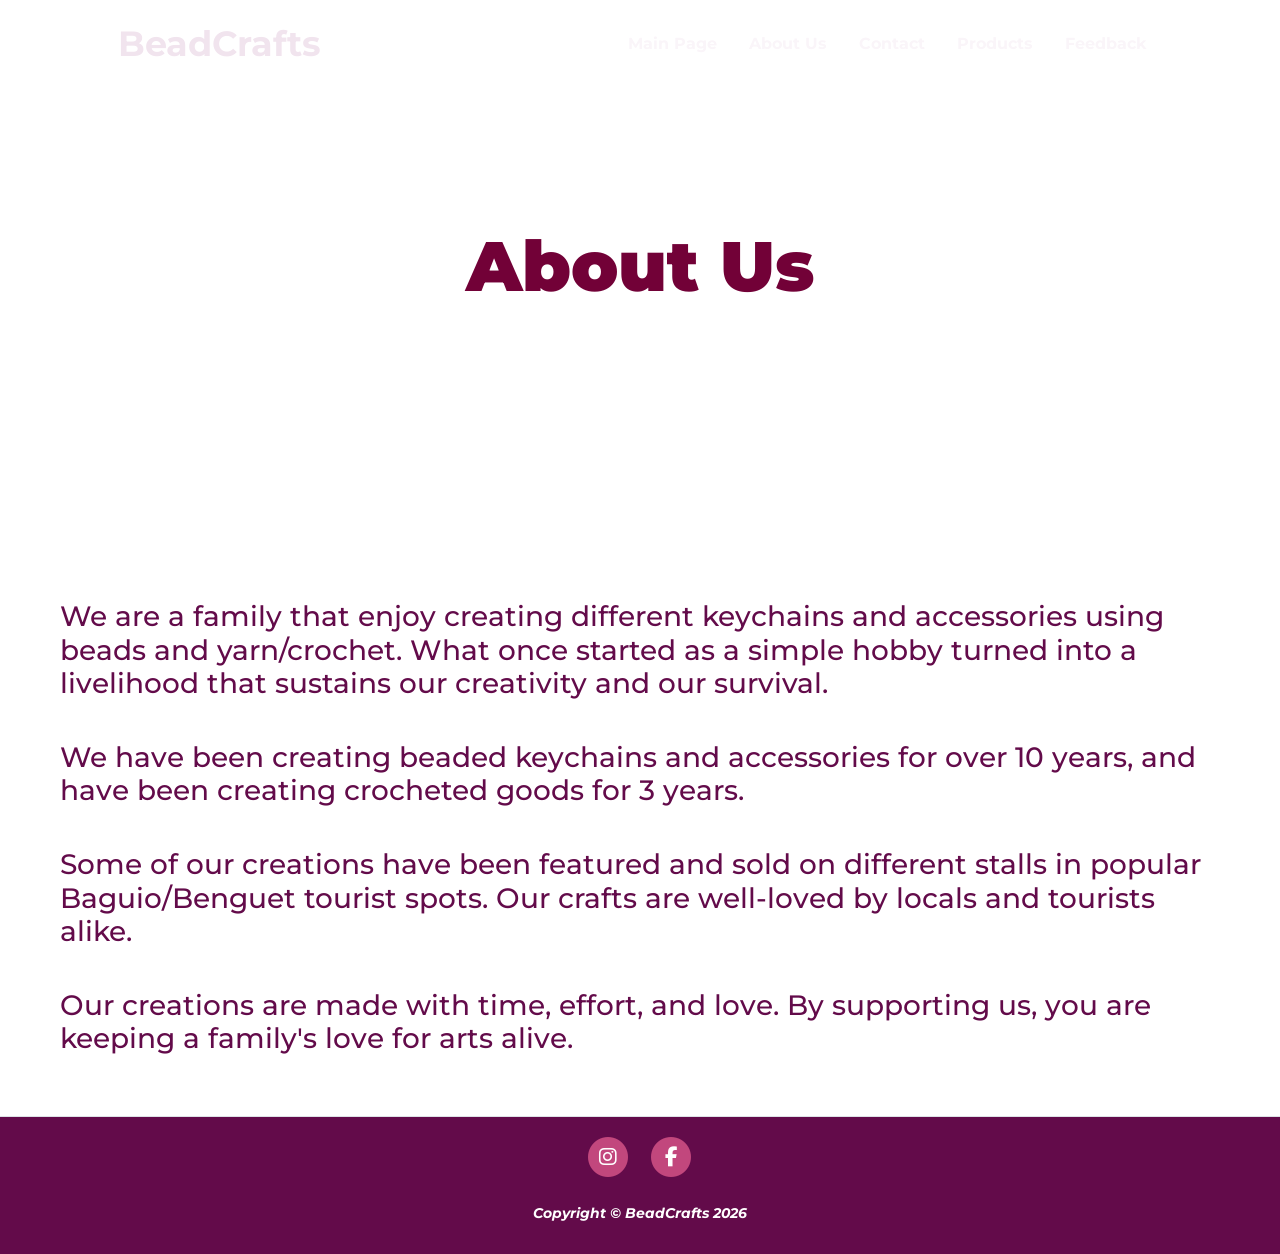
==== about.html @ 56df5bd6 "done nav, footer, about section" ====
<html>
    <head>
        <title> BeadCrafts </title>
        <link href="https://cdn.jsdelivr.net/npm/bootstrap@5.3.3/dist/css/bootstrap.min.css" rel="stylesheet">
        <script src="https://cdn.jsdelivr.net/npm/bootstrap@5.3.3/dist/js/bootstrap.bundle.min.js"></script>
        <link rel="stylesheet" href="styles.css">
        <script src="index.js"></script>

        <link href="https://cdnjs.cloudflare.com/ajax/libs/font-awesome/6.5.1/css/all.min.css" rel="stylesheet">   

        <!--Fonts from Google-->
        <link rel="preconnect" href="https://fonts.googleapis.com">
        <link rel="preconnect" href="https://fonts.gstatic.com" crossorigin>
        <link href="https://fonts.googleapis.com/css2?family=Montserrat:ital,wght@0,100..900;1,100..900&display=swap" rel="stylesheet">
        <link href="https://fonts.googleapis.com   /css?family=Open+Sans:300italic,400italic,600italic,700italic,800italic,400,300,600,700,800" rel="stylesheet" type="text/css" />
    </head>

    <body>
        <nav class="navbar navbar-expand-lg" id="main_nav">
            <div class="container px-4 px-lg-5">
                <a class="navbar-brand me-auto" href="index.html" id="brand">BeadCrafts</a>
                <button class="navbar-toggler" type="button" data-bs-toggle="collapse" 
                        data-bs-target="#navbar_responsive" aria-controls="navbarResponsive" 
                        aria-expanded="false" aria-label="Toggle navigation">
                    Menu
                    <i class="fas fa-bars"></i>
                </button>
                <div class="collapse navbar-collapse" id="navbar_responsive">
                    <ul class="navbar-nav ms-auto py-4 py-lg-0">
                        <li> <a href="index.html" class="nav-link px-lg-3 py-3 py-lg-4"> Main Page </a></li>
                        <li> <a href="about.html" class="nav-link px-lg-3 py-3 py-lg-4"> About Us </a></li>
                        <li> <a href="contact.html" class="nav-link px-lg-3 py-3 py-lg-4"> Contact </a></li>
                        <li> <a href="product.html" class="nav-link px-lg-3 py-3 py-lg-4"> Products </a></li>
                        <li> <a href="reviews.html" class="nav-link px-lg-3 py-3 py-lg-4"> Feedback </a></li>
                    </ul>
                </div>
            </div>
        </nav>

        <header class="masthead" style="background-image: url('download.jpg')">
            <div class="container position-relative px-4 px-lg-5">
                <div class="row gx-4 gx-lg-5 justify-content-center">
                    <div class="col-md-10 col-lg-8 col-xl-7">
                        <div class="site-heading">
                            <h1>About Us</h1>
                        </div>
                    </div>
                </div>
            </div>
        </header>

        <div class="text">
            <h3> We are a family that enjoy creating different keychains and accessories
                 using beads and yarn/crochet. What once started as a simple hobby turned 
                 into a livelihood that sustains our creativity and our survival.
            </h3>

            <h3> We have been creating beaded keychains and accessories for over 10 years, 
                 and have been creating crocheted goods for 3 years. 
            </h3>

            <h3> Some of our creations have been featured and sold on different stalls in 
                 popular Baguio/Benguet tourist spots. Our crafts are well-loved by locals 
                 and tourists alike.
            </h3>

            <h3> Our creations are made with time, effort, and love. By supporting us, you 
                are keeping a family's love for arts alive.
            </h3>
        </div>

        <footer class="border-top">
            <div class="container-fluid">
                <div class="row gx-4 gx-lg-5 justify-content-center">
                    <div class="col-md-10 col-lg-8 col-xl-7">
                        <ul class="list-inline text-center">
                            <li class="list-inline-item">
                                <a href="#!">
                                    <span class="fa-stack fa-lg">
                                        <i class="fas fa-circle fa-stack-2x"></i>
                                        <i class="fab fa-instagram fa-stack-1x fa-inverse"></i>
                                    </span>
                                </a>
                            </li>
                            <li class="list-inline-item">
                                <a href="#!">
                                    <span class="fa-stack fa-lg">
                                        <i class="fas fa-circle fa-stack-2x"></i>
                                        <i class="fab fa-facebook-f fa-stack-1x fa-inverse"></i>
                                    </span>
                                </a>
                            </li>
                        </ul>
                        <div class="small text-center fst-italic">Copyright &copy; BeadCrafts 2026</div>
                    </div>
                </div>
            </div>
        </footer>

    </body>
</html>
---- styles.css ----
#main_nav {
    position: fixed;
    top: 0;
    left: 0;
    right: 0;
    z-index: 1030;
    background-color: transparent;
    border-bottom: none;
}

#main_nav .navbar-brand {
    font-size: 35px;
    margin-top: 5px;
    margin-bottom: 5px;
    color: rgb(241, 228, 238);
}

#main_nav .navbar-toggler {
    color: rgb(245, 236, 243);
}

#main_nav .nav-link {
    color: rgb(250, 245, 249);
}

body {
    font-family: 'Montserrat', Verdana;
    font-weight: bold;
    padding-top: 60px;
    background-color: rgb(255, 255, 255);
}

.masthead {
    min-height: 60vh;
    display: flex;
    align-items: center;
    justify-content: center;
    text-align: center;
    background-size: cover;
    background-position: center;
    background-repeat: no-repeat;
    position: relative;
    margin-top: -60px;
    color: rgb(114, 1, 55);
}

.masthead h1 {
    font-size: 70px;
    font-weight: bolder;
}

.text {
    color: rgb(99, 11, 74);
    margin: 60px;
}

.text h1 {
    font-weight: bolder;
}

.text h3 {
    margin-bottom: 40px;
}

footer .fa-stack-2x {
    color: rgb(194, 71, 125);
}

footer .container-fluid {
    background-color: rgb(99, 11, 74);
    margin: 0px;
    padding: 20px;
}

footer .small {
    color: white;
    padding: 10px;
}
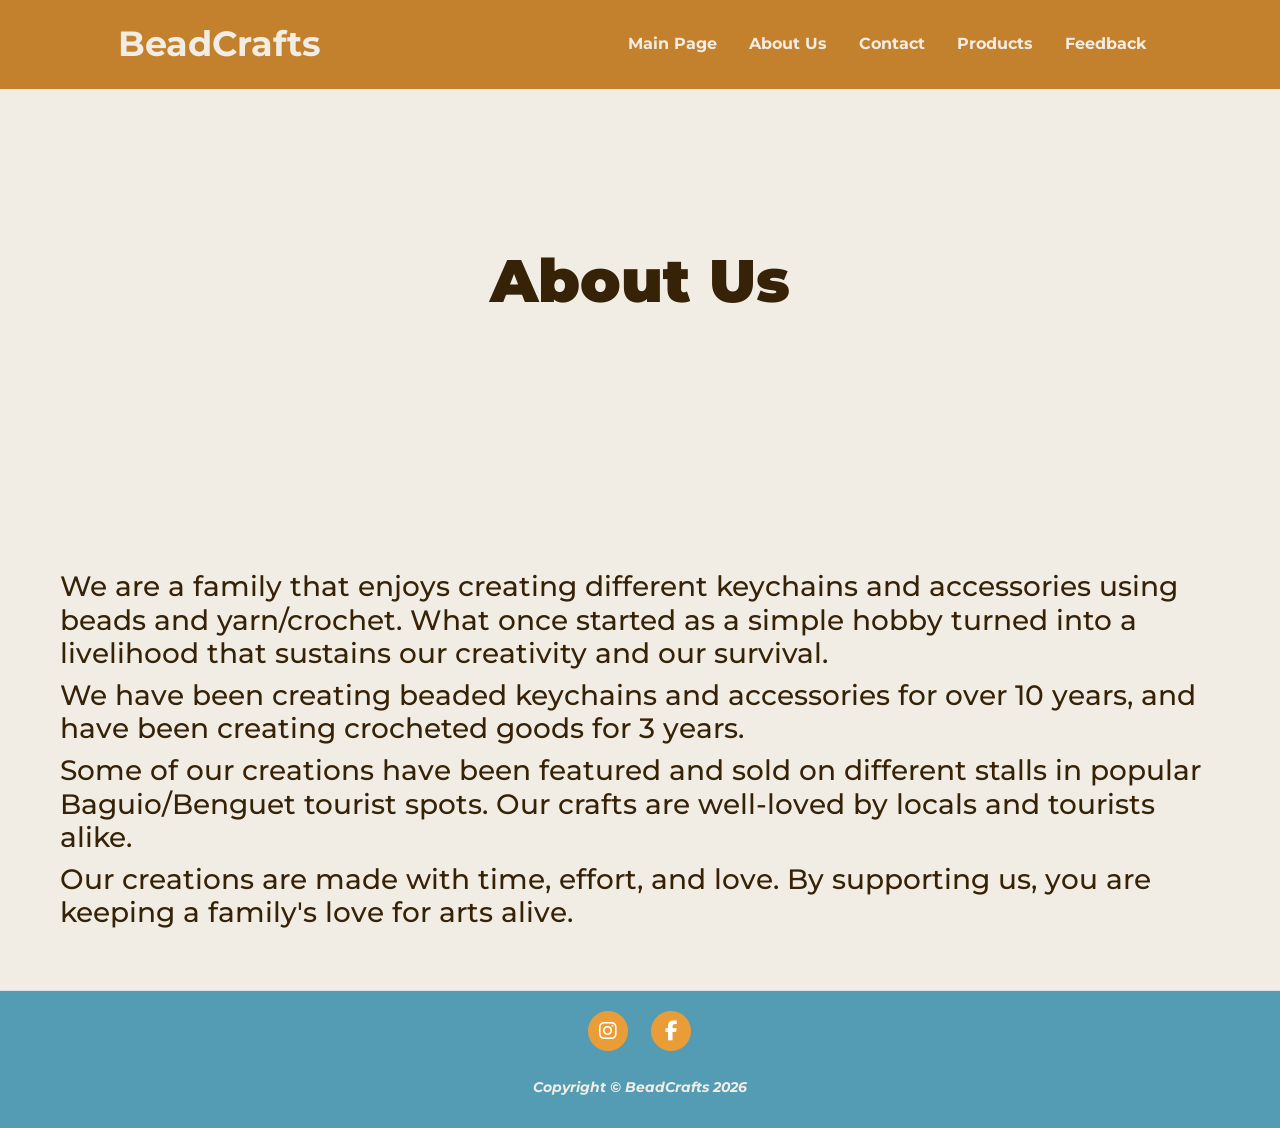
==== commit fb1e39c0: "changed color theme, done reviews and contact, started with main page" ====
--- a/about.html
+++ b/about.html
@@ -37,12 +37,12 @@
             </div>
         </nav>
 
-        <header class="masthead" style="background-image: url('download.jpg')">
+        <header class="masthead" style="background-image: url('jewels.jfif')">
             <div class="container position-relative px-4 px-lg-5">
                 <div class="row gx-4 gx-lg-5 justify-content-center">
                     <div class="col-md-10 col-lg-8 col-xl-7">
                         <div class="site-heading">
-                            <h1>About Us</h1>
+                            <h2>About Us</h2>
                         </div>
                     </div>
                 </div>
@@ -50,7 +50,7 @@
         </header>
 
         <div class="text">
-            <h3> We are a family that enjoy creating different keychains and accessories
+            <h3> We are a family that enjoys creating different keychains and accessories
                  using beads and yarn/crochet. What once started as a simple hobby turned 
                  into a livelihood that sustains our creativity and our survival.
             </h3>
@@ -75,7 +75,7 @@
                     <div class="col-md-10 col-lg-8 col-xl-7">
                         <ul class="list-inline text-center">
                             <li class="list-inline-item">
-                                <a href="#!">
+                                <a href="https://www.instagram.com/" target="_blank">
                                     <span class="fa-stack fa-lg">
                                         <i class="fas fa-circle fa-stack-2x"></i>
                                         <i class="fab fa-instagram fa-stack-1x fa-inverse"></i>
@@ -83,7 +83,7 @@
                                 </a>
                             </li>
                             <li class="list-inline-item">
-                                <a href="#!">
+                                <a href="https://www.facebook.com/" target="_blank">
                                     <span class="fa-stack fa-lg">
                                         <i class="fas fa-circle fa-stack-2x"></i>
                                         <i class="fab fa-facebook-f fa-stack-1x fa-inverse"></i>
--- a/styles.css
+++ b/styles.css
@@ -4,34 +4,34 @@
     left: 0;
     right: 0;
     z-index: 1030;
-    background-color: transparent;
-    border-bottom: none;
+    background-color: rgb(195, 129, 45);
+    
 }
 
 #main_nav .navbar-brand {
     font-size: 35px;
     margin-top: 5px;
     margin-bottom: 5px;
-    color: rgb(241, 228, 238);
+    color: rgb(241, 237, 228);
 }
 
 #main_nav .navbar-toggler {
-    color: rgb(245, 236, 243);
+    color: rgb(241, 237, 228);
 }
 
 #main_nav .nav-link {
-    color: rgb(250, 245, 249);
+    color: rgb(241, 237, 228);
 }
 
 body {
     font-family: 'Montserrat', Verdana;
     font-weight: bold;
     padding-top: 60px;
-    background-color: rgb(255, 255, 255);
+    background-color: rgb(241, 237, 228);
 }
 
 .masthead {
-    min-height: 60vh;
+    min-height: 50vh;
     display: flex;
     align-items: center;
     justify-content: center;
@@ -40,39 +40,121 @@
     background-position: center;
     background-repeat: no-repeat;
     position: relative;
-    margin-top: -60px;
-    color: rgb(114, 1, 55);
+    margin-top: 0px;
 }
+
+.masthead .site-heading {
+  background: rgb(241, 237, 228);
+  padding: 10px 10px;
+  border-radius: 30px;
+}   
 
 .masthead h1 {
     font-size: 70px;
     font-weight: bolder;
+    display: inline;
+}
+
+.masthead h2 {
+    color: rgb(54, 34, 6);
+    font-size: 60px;
+    font-weight: bolder;
 }
 
 .text {
-    color: rgb(99, 11, 74);
+    color: rgb(54, 34, 6);
     margin: 60px;
 }
 
-.text h1 {
-    font-weight: bolder;
+.lighttext {
+    color: rgb(241, 237, 228);
+    font-weight: bold;
+    text-align: center;
+    margin: 20px;
+    font-size: 35px;
 }
 
-.text h3 {
-    margin-bottom: 40px;
+
+.headtext {
+    font-weight: bolder;
+    text-align: center;
+    margin: 20px;
 }
 
-footer .fa-stack-2x {
-    color: rgb(194, 71, 125);
+#bestmain {
+    background-color: rgb(208, 154, 186);
+    padding: 20px;
+    margin-left: 50px;
+    margin-right: 50px;
+    margin-bottom: 40px;
+    border-radius: 30px;
+}
+
+.bestsellers {
+    display: flex;
+    gap: 10px;
+    overflow-x: auto;
+    padding: 10px;
+    scroll-snap-type: x mandatory;
+}
+
+#beadmain {
+    background-color: rgb(125, 177, 53);
+    padding: 20px;
+    margin-left: 50px;
+    margin-right: 50px;
+    margin-bottom: 40px;
+    border-radius: 30px;
+}
+
+#crochetmain {
+    background-color: rgb(172, 104, 14);
+    padding: 20px;
+    margin-left: 50px;
+    margin-right: 50px;
+    margin-bottom: 40px;
+    border-radius: 30px;
+}
+
+.socials {
+    margin: 20px;
+    color: rgb(54, 34, 6);
+}
+
+a {
+    text-decoration: none;
+    color: inherit;
+}
+
+.review {
+    background-color: rgb(251, 251, 251);
+    margin: 10px;
+    border-color:rgb(54, 34, 6);
+    border-radius: 30px;
+    padding: 20px;
+}
+
+.review p {
+    color:rgb(54, 34, 6);
+    font-weight: bold;
+    display: inline;
+}
+
+.review h6 {
+    font-style: italic;
+}
+
+.fa-stack-2x {
+    color: rgb(234, 156, 54);
 }
 
 footer .container-fluid {
-    background-color: rgb(99, 11, 74);
+    background-color: rgb(84, 156, 180);
     margin: 0px;
     padding: 20px;
 }
 
 footer .small {
-    color: white;
+    color: rgb(241, 237, 228);
     padding: 10px;
 }
